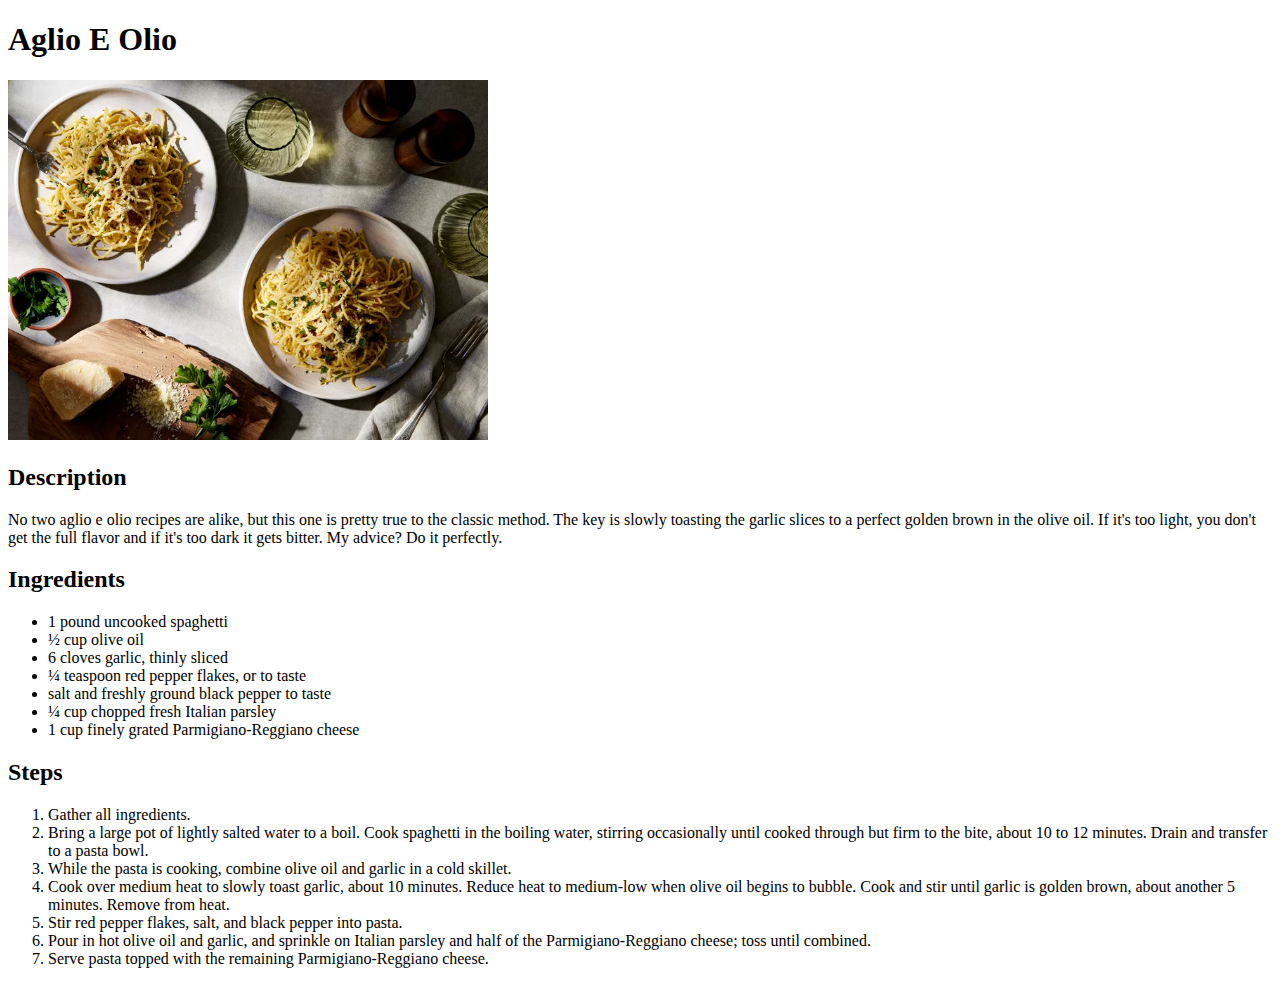
==== recipes/aglio-e-olio.html @ 0868d442 "Add spaghetti-carbonara.html" ====
<!DOCTYPE html>
<html lang="en">
<head>
    <meta charset="UTF-8">
    <meta name="viewport" content="width=device-width, initial-scale=1.0">
    <title>Aglio E Olio | Odin Recipes</title>
</head>
<body>
    <h1>Aglio E Olio</h1>
    <img src="../images/aglio-e-olio.jpg" alt="Aglio E Olio" width="480">

    <h2>Description</h2>
    <p>No two aglio e olio recipes are alike, but this one is pretty true to the classic method. The key is slowly toasting the garlic slices to a perfect golden brown in the olive oil. If it's too light, you don't get the full flavor and if it's too dark it gets bitter. My advice? Do it perfectly.</p>

    <h2>Ingredients</h2>
    <ul>
        <li>1 pound uncooked spaghetti</li>
        <li>½ cup olive oil</li>
        <li>6 cloves garlic, thinly sliced</li>
        <li>¼ teaspoon red pepper flakes, or to taste</li>
        <li>salt and freshly ground black pepper to taste</li>
        <li>¼ cup chopped fresh Italian parsley</li>
        <li>1 cup finely grated Parmigiano-Reggiano cheese</li>
    </ul>

    <h2>Steps</h2>
    <ol>
        <li>Gather all ingredients.</li>
        <li>Bring a large pot of lightly salted water to a boil. Cook spaghetti in the boiling water, stirring occasionally until cooked through but firm to the bite, about 10 to 12 minutes. Drain and transfer to a pasta bowl.</li>
        <li>While the pasta is cooking, combine olive oil and garlic in a cold skillet.</li>
        <li>Cook over medium heat to slowly toast garlic, about 10 minutes. Reduce heat to medium-low when olive oil begins to bubble. Cook and stir until garlic is golden brown, about another 5 minutes. Remove from heat.</li>
        <li>Stir red pepper flakes, salt, and black pepper into pasta.</li>
        <li>Pour in hot olive oil and garlic, and sprinkle on Italian parsley and half of the Parmigiano-Reggiano cheese; toss until combined.</li>
        <li>Serve pasta topped with the remaining Parmigiano-Reggiano cheese.</li>
    </ol>
</body>
</html>
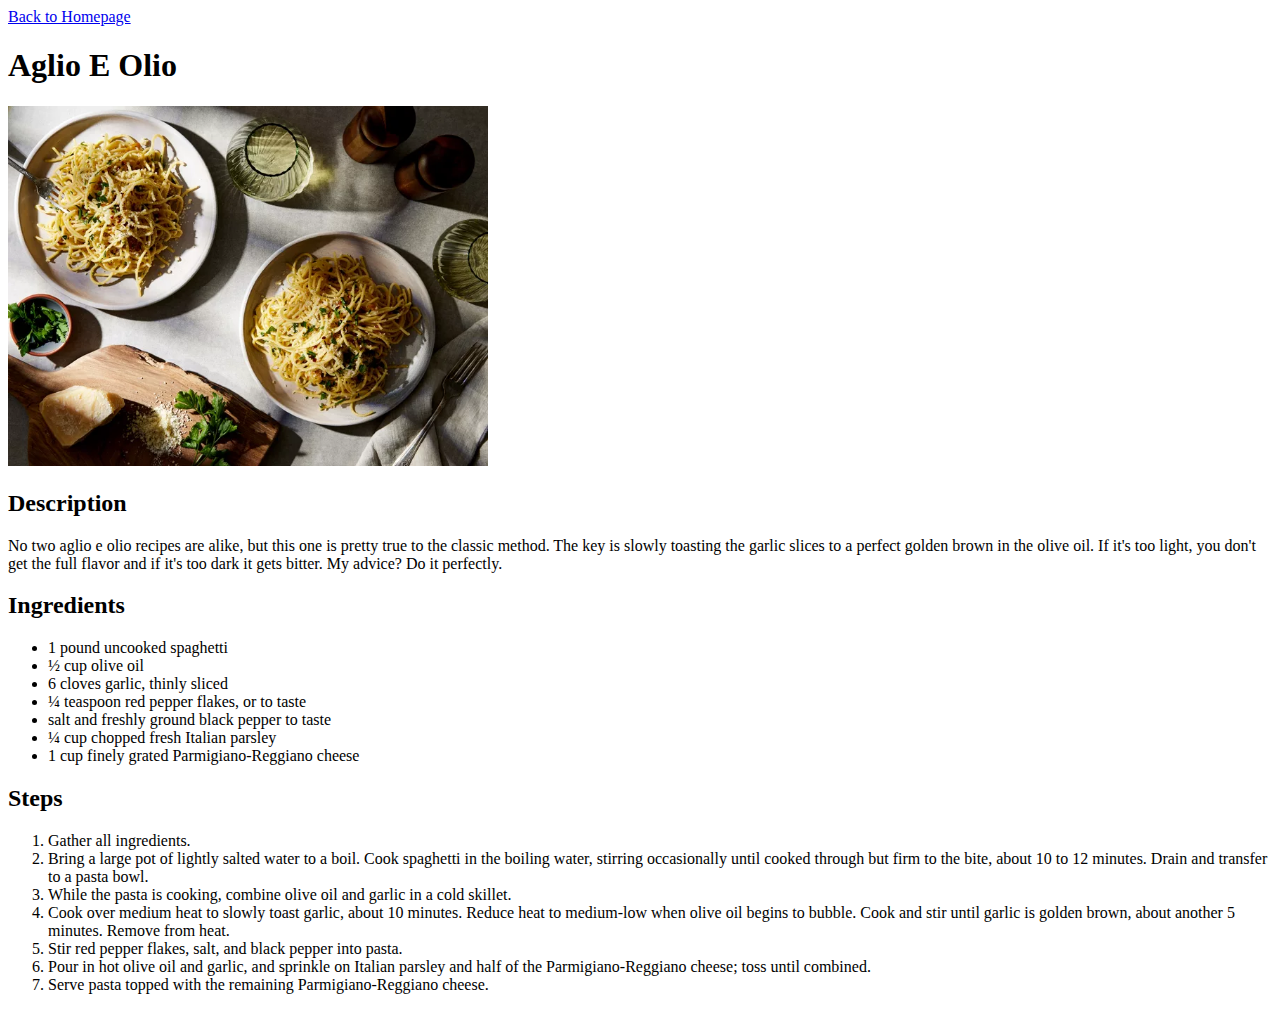
==== commit 87182013: "Add styling to index.html" ====
--- a/recipes/aglio-e-olio.html
+++ b/recipes/aglio-e-olio.html
@@ -6,6 +6,8 @@
     <title>Aglio E Olio | Odin Recipes</title>
 </head>
 <body>
+    <a href="../index.html">Back to Homepage</a>
+    
     <h1>Aglio E Olio</h1>
     <img src="../images/aglio-e-olio.jpg" alt="Aglio E Olio" width="480">
 
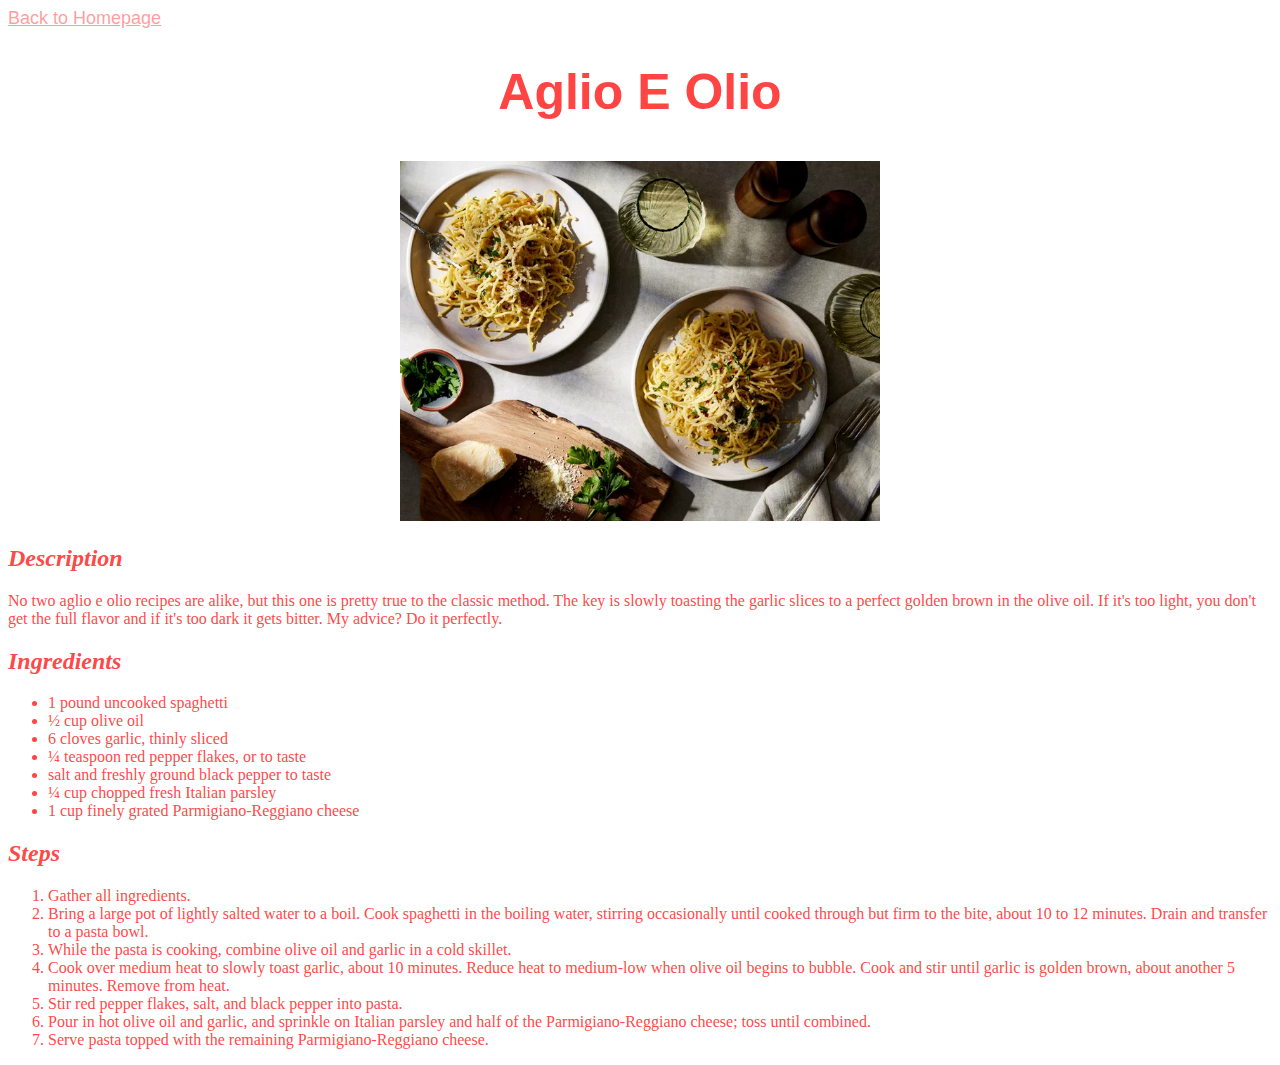
==== commit 926572eb: "Add red-pink theme to style.css" ====
--- a/recipes/aglio-e-olio.html
+++ b/recipes/aglio-e-olio.html
@@ -4,17 +4,18 @@
     <meta charset="UTF-8">
     <meta name="viewport" content="width=device-width, initial-scale=1.0">
     <title>Aglio E Olio | Odin Recipes</title>
+    <link rel="stylesheet" href="../styles.css">
 </head>
 <body>
-    <a href="../index.html">Back to Homepage</a>
-    
-    <h1>Aglio E Olio</h1>
-    <img src="../images/aglio-e-olio.jpg" alt="Aglio E Olio" width="480">
+    <a id="link-homepage" href="../index.html">Back to Homepage</a>
 
-    <h2>Description</h2>
+    <h1 class="main-title">Aglio E Olio</h1>
+    <div class="image"><img src="../images/aglio-e-olio.jpg" alt="Aglio E Olio" width="480"></div>
+
+    <h2 class="title">Description</h2>
     <p>No two aglio e olio recipes are alike, but this one is pretty true to the classic method. The key is slowly toasting the garlic slices to a perfect golden brown in the olive oil. If it's too light, you don't get the full flavor and if it's too dark it gets bitter. My advice? Do it perfectly.</p>
 
-    <h2>Ingredients</h2>
+    <h2 class="title">Ingredients</h2>
     <ul>
         <li>1 pound uncooked spaghetti</li>
         <li>½ cup olive oil</li>
@@ -25,7 +26,7 @@
         <li>1 cup finely grated Parmigiano-Reggiano cheese</li>
     </ul>
 
-    <h2>Steps</h2>
+    <h2 class="title">Steps</h2>
     <ol>
         <li>Gather all ingredients.</li>
         <li>Bring a large pot of lightly salted water to a boil. Cook spaghetti in the boiling water, stirring occasionally until cooked through but firm to the bite, about 10 to 12 minutes. Drain and transfer to a pasta bowl.</li>
--- a/styles.css
+++ b/styles.css
@@ -0,0 +1,41 @@
+* {
+    font-family: Georgia, "Times New Roman", serif;
+    background-color: rgba(255, 255, 255, 0.36);
+    color: rgba(255, 60, 60, 0.962);
+}
+
+a {
+    font-family: 'Gill Sans MT', Calibri, 'Trebuchet MS', sans-serif;
+    font-size: 18px;
+}
+
+.main-title {
+    text-align: center;
+    font-family: Arial, Helvetica, sans-serif;
+    font-size: 50px;
+    height: 65px;
+}
+
+.title {
+    font-style: italic;
+}
+
+.image {
+    text-align: center;
+}
+
+#link-homepage {
+    color: rgba(255, 60, 60, 0.5);
+}
+
+#first {
+    text-align: left;
+}
+
+#second {
+    text-align: center;
+}
+
+#third {
+    text-align: right;
+}
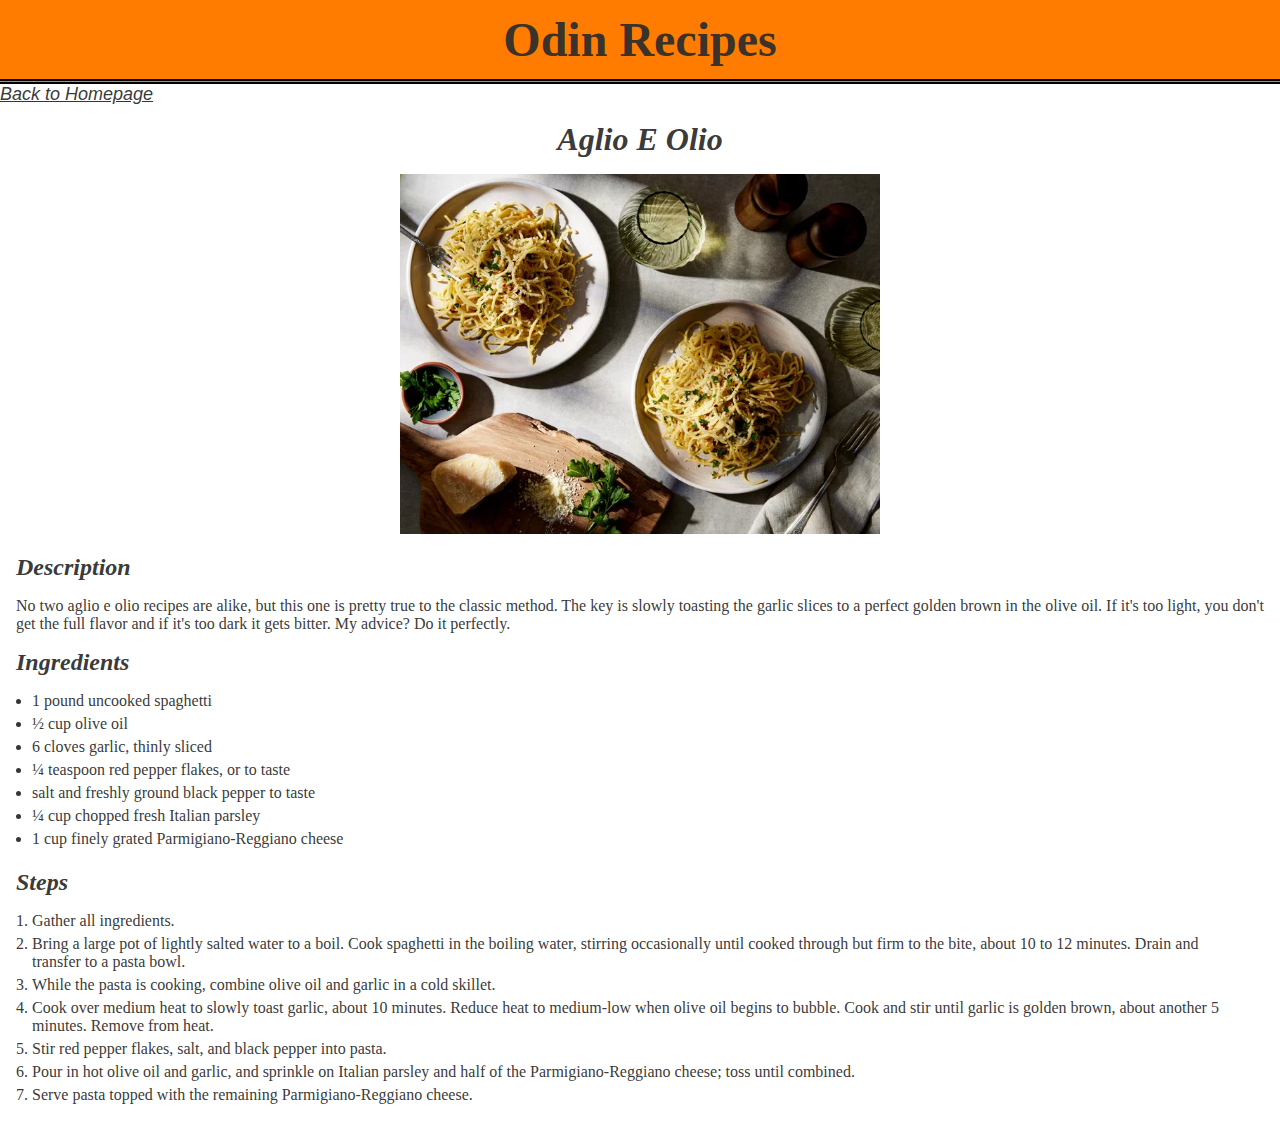
==== commit 06bf12ae: "Change layout of contents" ====
--- a/recipes/aglio-e-olio.html
+++ b/recipes/aglio-e-olio.html
@@ -7,34 +7,52 @@
     <link rel="stylesheet" href="../styles.css">
 </head>
 <body>
-    <a id="link-homepage" href="../index.html">Back to Homepage</a>
+    <div class="main-title main-title-bg" style="border-bottom:5px double black">
+        <h1 class="main-title-bg">Odin Recipes</h1>
+    </div>
+    <div id="link-homepage">
+        <a href="../index.html">Back to Homepage</a>
+    </div>
 
-    <h1 class="main-title">Aglio E Olio</h1>
+    <h2 class="recipe-title">Aglio E Olio</h2>
     <div class="image"><img src="../images/aglio-e-olio.jpg" alt="Aglio E Olio" width="480"></div>
 
-    <h2 class="title">Description</h2>
-    <p>No two aglio e olio recipes are alike, but this one is pretty true to the classic method. The key is slowly toasting the garlic slices to a perfect golden brown in the olive oil. If it's too light, you don't get the full flavor and if it's too dark it gets bitter. My advice? Do it perfectly.</p>
+    <div class="sub-title">
+        <h2>Description</h2>
+    </div>
+    <div class="description-content">
+        <p>No two aglio e olio recipes are alike, but this one is pretty true to the classic method. The key is slowly toasting the garlic slices to a perfect golden brown in the olive oil. If it's too light, you don't get the full flavor and if it's too dark it gets bitter. My advice? Do it perfectly.</p>
+    </div>
+    
+    <div class="sub-title">
+        <h2>Ingredients</h2>
+    </div>
+    <div class="ingredients-content">
+        <ul>
+            <li>1 pound uncooked spaghetti</li>
+            <li>½ cup olive oil</li>
+            <li>6 cloves garlic, thinly sliced</li>
+            <li>¼ teaspoon red pepper flakes, or to taste</li>
+            <li>salt and freshly ground black pepper to taste</li>
+            <li>¼ cup chopped fresh Italian parsley</li>
+            <li>1 cup finely grated Parmigiano-Reggiano cheese</li>
+        </ul>
+    </div>
 
-    <h2 class="title">Ingredients</h2>
-    <ul>
-        <li>1 pound uncooked spaghetti</li>
-        <li>½ cup olive oil</li>
-        <li>6 cloves garlic, thinly sliced</li>
-        <li>¼ teaspoon red pepper flakes, or to taste</li>
-        <li>salt and freshly ground black pepper to taste</li>
-        <li>¼ cup chopped fresh Italian parsley</li>
-        <li>1 cup finely grated Parmigiano-Reggiano cheese</li>
-    </ul>
-
-    <h2 class="title">Steps</h2>
-    <ol>
-        <li>Gather all ingredients.</li>
-        <li>Bring a large pot of lightly salted water to a boil. Cook spaghetti in the boiling water, stirring occasionally until cooked through but firm to the bite, about 10 to 12 minutes. Drain and transfer to a pasta bowl.</li>
-        <li>While the pasta is cooking, combine olive oil and garlic in a cold skillet.</li>
-        <li>Cook over medium heat to slowly toast garlic, about 10 minutes. Reduce heat to medium-low when olive oil begins to bubble. Cook and stir until garlic is golden brown, about another 5 minutes. Remove from heat.</li>
-        <li>Stir red pepper flakes, salt, and black pepper into pasta.</li>
-        <li>Pour in hot olive oil and garlic, and sprinkle on Italian parsley and half of the Parmigiano-Reggiano cheese; toss until combined.</li>
-        <li>Serve pasta topped with the remaining Parmigiano-Reggiano cheese.</li>
-    </ol>
+    <div class="sub-title">
+        <h2>Steps</h2>
+    </div>
+    <div class="steps-content">
+        <ol>
+            <li>Gather all ingredients.</li>
+            <li>Bring a large pot of lightly salted water to a boil. Cook spaghetti in the boiling water, stirring occasionally until cooked through but firm to the bite, about 10 to 12 minutes. Drain and transfer to a pasta bowl.</li>
+            <li>While the pasta is cooking, combine olive oil and garlic in a cold skillet.</li>
+            <li>Cook over medium heat to slowly toast garlic, about 10 minutes. Reduce heat to medium-low when olive oil begins to bubble. Cook and stir until garlic is golden brown, about another 5 minutes. Remove from heat.</li>
+            <li>Stir red pepper flakes, salt, and black pepper into pasta.</li>
+            <li>Pour in hot olive oil and garlic, and sprinkle on Italian parsley and half of the Parmigiano-Reggiano cheese; toss until combined.</li>
+            <li>Serve pasta topped with the remaining Parmigiano-Reggiano cheese.</li>
+        </ol>
+    </div>
+    
 </body>
 </html>--- a/styles.css
+++ b/styles.css
@@ -1,7 +1,10 @@
 * {
     font-family: Georgia, "Times New Roman", serif;
-    background-color: rgba(255, 255, 255, 0.36);
-    color: rgba(255, 60, 60, 0.962);
+    color: rgba(46, 46, 46, 0.962);
+    box-sizing: border-box;
+    margin: 0;
+    padding: 0;
+    outline: 0px solid red;
 }
 
 a {
@@ -9,14 +12,48 @@
     font-size: 18px;
 }
 
+li {
+    padding-bottom: 5px;
+}
+
+.main-title-bg {
+    background-color: rgb(255, 124, 0);
+}
+
 .main-title {
     text-align: center;
-    font-family: Arial, Helvetica, sans-serif;
-    font-size: 50px;
-    height: 65px;
+    font-size: 24px;
+    padding: 12px;
 }
 
-.title {
+#recipes-list {
+    text-align: center;
+    margin-top: 24px;
+}
+
+.recipe-link {
+    display: inline-block;
+    margin: 0 1rem;
+    border: 1px solid black;
+    padding: 1rem;
+    background-color: rgba(46, 46, 46, 0.962);
+}
+
+.recipe-link a {
+    color: gold;
+}
+
+#link-homepage {
+    font-size: 18px;
+    font-style: italic;
+    color: rgba(0, 0, 0, 0.4);
+}
+
+.recipe-title {
+    padding: 1rem;
+    text-align: center;
+    font-size: 32px;
+    font-family: 'Times New Roman', Times, serif;
     font-style: italic;
 }
 
@@ -24,18 +61,20 @@
     text-align: center;
 }
 
-#link-homepage {
-    color: rgba(255, 60, 60, 0.5);
+.sub-title {
+    margin: 1rem;
+    font-style: italic;
 }
 
-#first {
-    text-align: left;
+.description-content {
+    margin: 0 1rem;
 }
 
-#second {
-    text-align: center;
+.ingredients-content,
+.steps-content {
+    margin: 0 2rem;
 }
 
-#third {
-    text-align: right;
+.steps-content {
+    margin-bottom: 1rem;
 }
